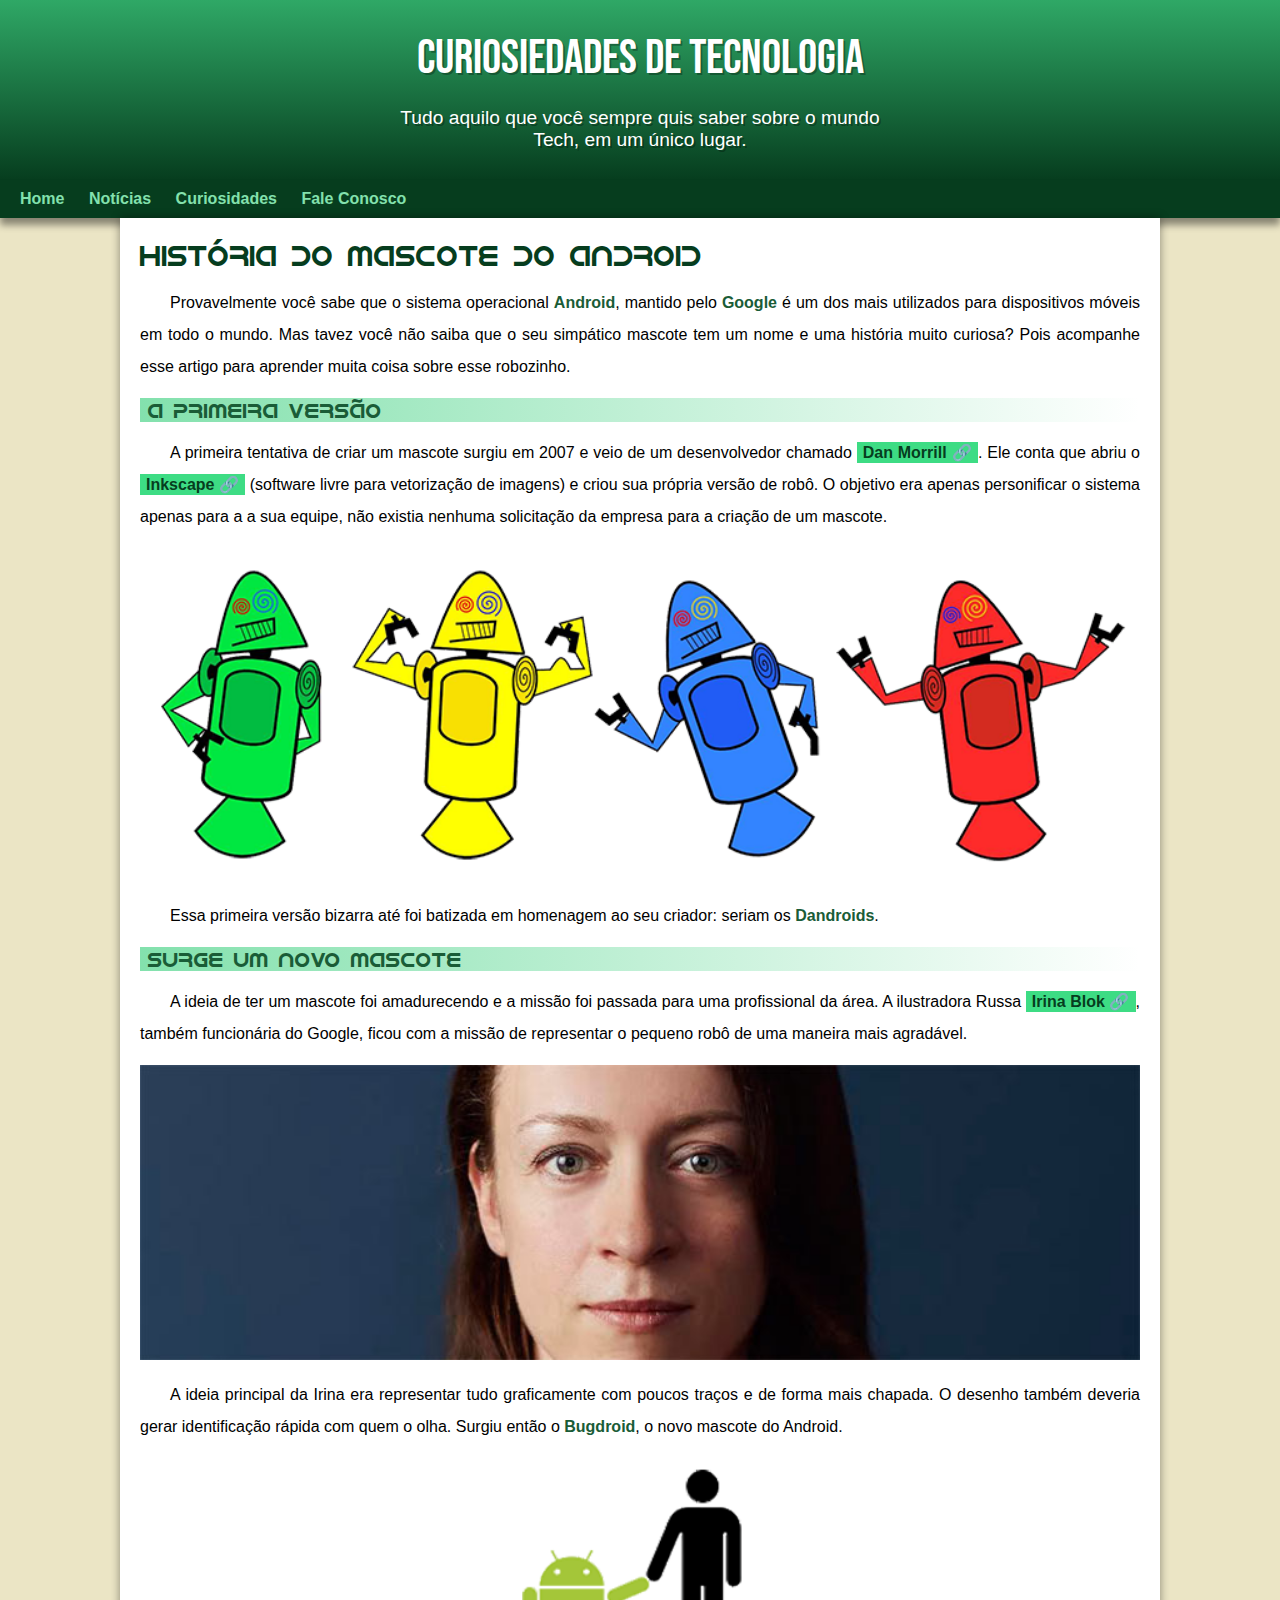
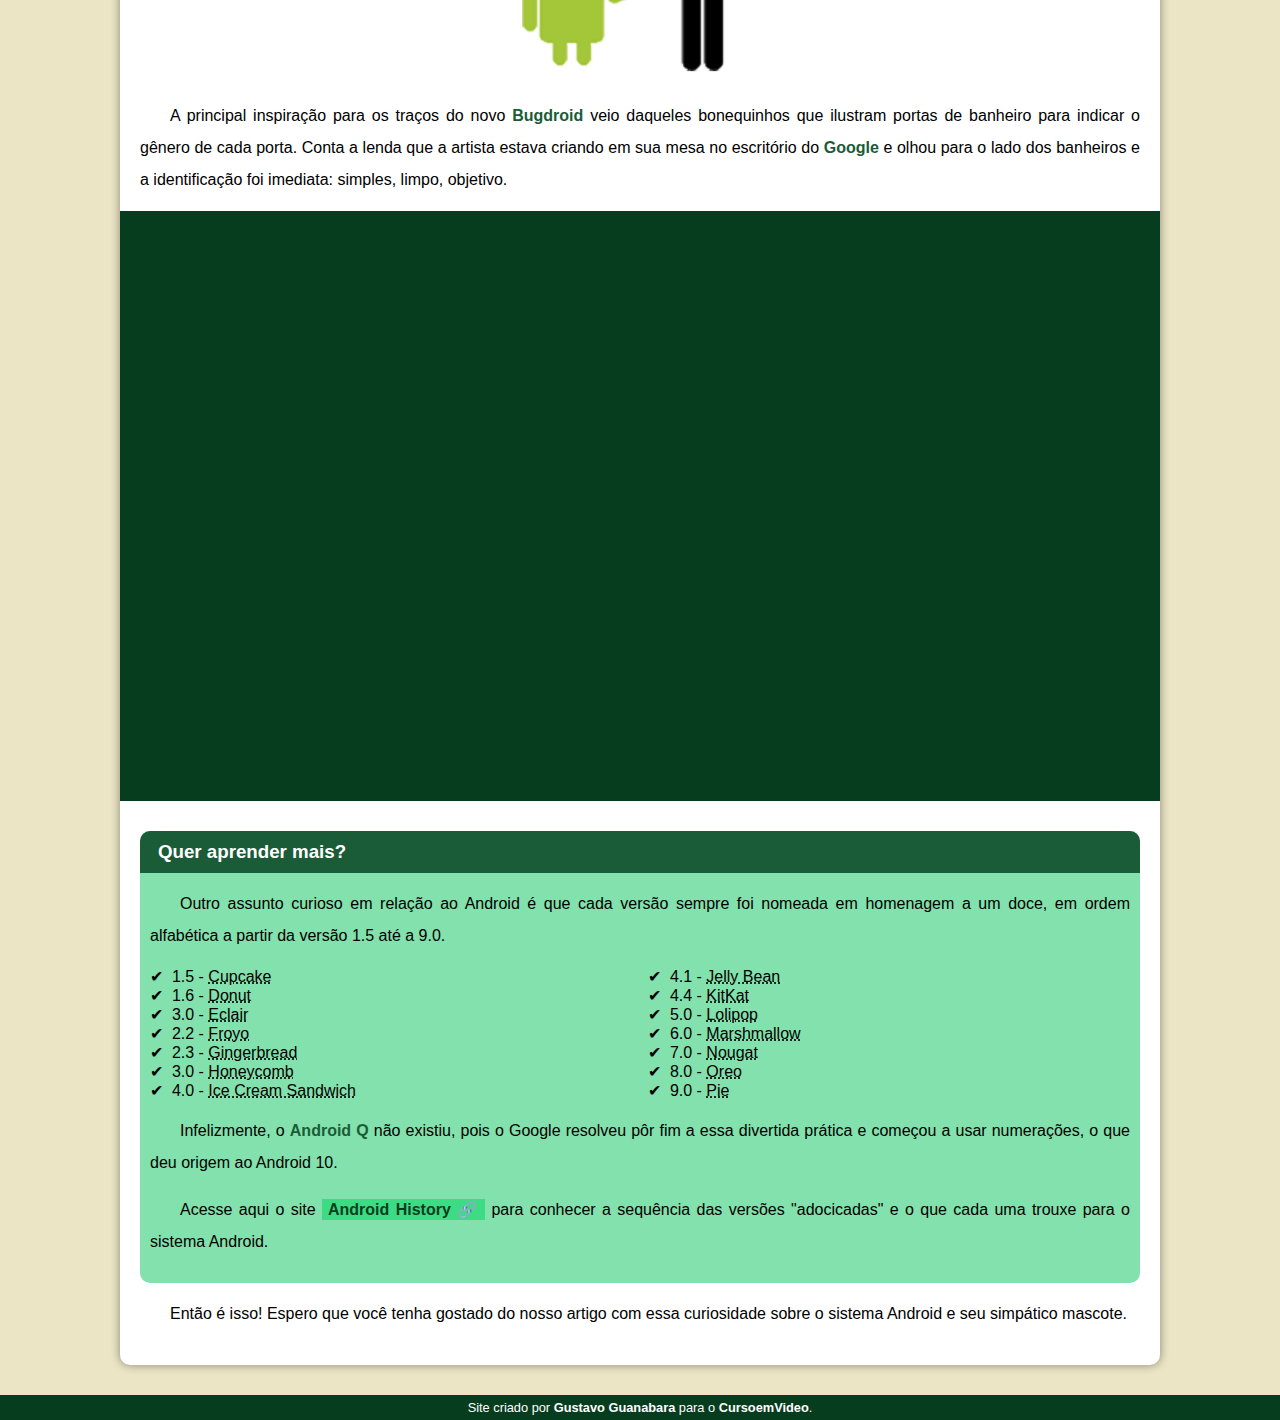
==== index.html @ 16744d75 "Initial commit" ====
<!DOCTYPE html>
<html lang="pt-br">
<head>
    <meta charset="UTF-8">
    <meta name="viewport" content="width=device-width, initial-scale=1.0">
    <link rel="shortcut icon" href="imagens/favicon.ico" type="image/x-icon">
    <title>Como Surgiu o Mascote Android</title>
    <link rel="stylesheet" href="estilo/style.css">
</head>
<body>
    <header>
        <h1>CURIOSIEDADES DE TECNOLOGIA</h1>
        <p>Tudo aquilo que você sempre quis saber sobre o mundo Tech, em um único lugar.</p>
          
    </header>
    <nav>
        <a href="#">Home</a>
        <a href="#">Notícias</a>
        <a href="#">Curiosidades</a>
        <a href="#">Fale Conosco</a>
    </nav>
    <main>
        <article>
            <h1>HISTÓRIA DO MASCOTE DO ANDROID</h1>

            <p>Provavelmente você sabe que o sistema operacional <strong>Android</strong>, mantido pelo <strong>Google</strong> é um dos mais utilizados para dispositivos móveis em todo o mundo. Mas tavez você não saiba que o seu simpático mascote tem um nome e uma história muito curiosa? Pois acompanhe esse artigo para aprender muita coisa sobre esse robozinho.</p>

            <h2>A PRIMEIRA VERSÃO</h2>

            <p>A primeira tentativa de criar um mascote surgiu em 2007 e veio de um desenvolvedor chamado <a href="https://androidcommunity.com/dan-morrill-shows-us-the-android-mascot-that-almost-was-20130103/" target="_blank" class="externo">Dan Morrill</a>. Ele conta que abriu o <a href="https://inkscape.org/pt-br/" target="_blank" class="externo">Inkscape</a> (software livre para vetorização de imagens) e criou sua própria versão de robô. O objetivo era apenas personificar o sistema apenas para a a sua equipe, não existia nenhuma solicitação da empresa para a criação de um mascote.</p>

            <picture>
                <source media="(max-width: 670px)" srcset="imagens/dan-droids-pq.png">
                <img src="imagens/dan-droids.png" alt="Primeira-Versão">
            </picture>

            <p>Essa primeira versão bizarra até foi batizada em homenagem ao seu criador: seriam os <strong>Dandroids</strong>.</p>

            <h2>SURGE UM NOVO MASCOTE</h2>

            <p>A ideia de ter um mascote foi amadurecendo e a missão foi passada para uma profissional da área. A ilustradora Russa <a href="https://www.irinablok.com/" target="_blank" class="externo">Irina Blok</a>, também funcionária do Google, ficou com a missão de representar o pequeno robô de uma maneira mais agradável.</p>

            <picture>
                <source media="(max-width: 670px)" srcset="imagens/irina-blok-pq.jpg">
                <img src="imagens/irina-blok.jpg" alt="Irina Blok, criadora do Bugdroid">
            </picture>

            <p>A ideia principal da Irina era representar tudo graficamente com poucos traços e de forma mais chapada. O desenho também deveria gerar identificação rápida com quem o olha. Surgiu então o <strong>Bugdroid</strong>, o novo mascote do Android.</p>

            <img src="imagens/bugdroid.png" class="pequena" alt="Bugdroid">

            <p>A principal inspiração para os traços do novo <strong>Bugdroid</strong> veio daqueles bonequinhos que ilustram portas de banheiro para indicar o gênero de cada porta. Conta a lenda que a artista estava criando em sua mesa no escritório do <strong>Google</strong> e olhou para o lado dos banheiros e a identificação foi imediata: simples, limpo, objetivo.</p>

            <div class="video"><iframe width="560" height="315" src="https://www.youtube.com/embed/l2UDgpLz20M?si=Nr5z6ldz147MCiNr" title="YouTube video player" frameborder="0" allow="accelerometer; autoplay; clipboard-write; encrypted-media; gyroscope; picture-in-picture; web-share" referrerpolicy="strict-origin-when-cross-origin" allowfullscreen></iframe></div>

            <aside>
                <h3>Quer aprender mais?</h3> 

                <p>Outro assunto curioso em relação ao Android é que cada versão sempre foi nomeada em homenagem a um doce, em ordem alfabética a partir da versão 1.5 até a 9.0.</p>  

                <ul>
                    <li>1.5 - <abbr title="Bolo de Copo">Cupcake</abbr></li>
                    <li>1.6 - <abbr title="Rosquinha">Donut</abbr></li>
                    <li>3.0 - <abbr title="Bomba">Eclair</abbr></li>
                    <li>2.2 - <abbr title="Iogurte Congelado">Froyo</abbr></li>
                    <li>2.3 - <abbr title="Biscoito de Gengibre">Gingerbread</abbr></li>
                    <li>3.0 - <abbr title="Favo de Mel">Honeycomb</abbr></li>
                    <li>4.0 - <abbr title="Saunduíche de Sorvete">Ice Cream Sandwich</abbr></li>
                    <li>4.1 - <abbr title="Jujuba">Jelly Bean</abbr></li>
                    <li>4.4 - <abbr title="Kitkat">KitKat</abbr></li>
                    <li>5.0 - <abbr title="Pirulito">Lolipop</abbr></li>
                    <li>6.0 - <abbr title="Marshmallow">Marshmallow</abbr></li>
                    <li>7.0 - <abbr title="Torrone">Nougat</abbr></li>
                    <li>8.0 - <abbr title="Oreo">Oreo</abbr></li>
                    <li>9.0 - <abbr title="Torta">Pie</abbr></li>
                </ul>    

                <p>Infelizmente, o <strong>Android Q</strong> não existiu, pois o Google resolveu pôr fim a essa divertida prática e começou a usar numerações, o que deu origem ao Android 10.</p>

                <p>Acesse aqui o site <a href="https://www.android.com/intl/en_uk/history/#/donut" target="_blank" class="externo">Android History</a> para conhecer a sequência das versões "adocicadas" e o que cada uma trouxe para o sistema Android.</p>
            </aside>

            <p>Então é isso! Espero que você tenha gostado do nosso artigo com essa curiosidade sobre o sistema Android e seu simpático mascote.</p>
        </article>
    </main>

    <footer>
        <p>Site criado por <a href="https://gustavoguanabara.github.io/" target="_blank">Gustavo Guanabara</a> para o <a href="https://www.youtube.com/@CursoemVideo" target="_blank">CursoemVideo</a>.</p>
    </footer>
</body>
</html>
---- estilo/style.css ----
@charset "UTF-8";

@import url('https://fonts.googleapis.com/css2?family=Bebas+Neue&display=swap');

@font-face{
    font-family: 'Android';
    src: url('../fontes/idroid.otf') format('opentype');
    font-weight: normal;
}

:root{
    --cor0: #EBE5C5;
    --cor1: #83E1AD;
    --cor2: #3DDC84;
    --cor3: #2FA866;
    --cor4: #1A5C37;
    --cor5: #063D1E;

    --fonte-padrao: Arial, Verdana, Helvetica, sans-serif;
    --fonte-destaque: "Bebas Neue", sans-serif;
    --fonte-android: 'Android', cursive;
}

*{
    margin: 0px;
    padding: 0px;
}

body{
    background-color: var(--cor0);
    font-family: var(--fonte-padrao);
}

header{
    background-image: linear-gradient(to bottom, var(--cor3), var(--cor5));
    min-height: 150px;
    text-align: center;
    padding-top: 30px;
}

header h1{
    color: white;
    font-family: var(--fonte-destaque);
    font-weight: normal;
    font-size: 3em;
    margin-bottom: 20px;
    text-shadow: 2px 2px 0px rgba(0, 0, 0, 0.300);
}

header p{
    font-family: var(--fonte-padrao);
    font-size: 1.2em;
    color: white;
    max-width: 500px;
    padding-left: 10px;
    padding-right: 10px;
    margin: auto;
    margin-bottom: 30px;
    text-shadow: 2px 2px 0px rgba(0, 0, 0, 0.300);
}

nav{
    background-color: var(--cor5);
    padding: 10px;
    box-shadow: 0px 7px 7px rgba(0, 0, 0, 0.420);
}

nav a{
    color: var(--cor1);
    padding: 10px;
    border-radius: 5px;
    text-decoration: none;
    font-weight: bold;
    transition-duration: 0.5s;
}

nav a:hover{
    background-color: var(--cor3);
    color: var(--cor5);
}

main{
    min-width: 300px;
    max-width: 1000px;
    margin: auto;
    margin-bottom: 30px;
    padding: 20px;
    background-color: white;
    box-shadow: 0px 0px 10px rgba(0, 0, 0, 0.420);
    border-bottom-left-radius: 10px;
    border-bottom-right-radius: 10px;
}

main h1{
    color: var(--cor5);
    font-family: var(--fonte-android);
    font-weight: normal;
    font-size: 1.8em;
}

main h2{
    color: var(--cor4);
    font-family: var(--fonte-android);
    font-weight: normal;
    font-size: 1.3em;
    background-image: linear-gradient(to right, var(--cor1), transparent);
    text-indent: 8px;
}

main p{
    margin: 15px 0px;
    text-align: justify;
    text-indent: 30px;
    font-size: 1em;
    line-height: 2em;
}

main strong{
    color: var(--cor4);
    font-weight: bolder;
}

main a{
    text-decoration: none;
    font-weight: bold;
    color: var(--cor5);
    background-color: var(--cor2);
    padding: 2px 6px;
}

main a:hover{
    text-decoration: underline;
    color: var(--cor4);
}

a.externo::after{
    content: '\00A0\1F517';
}

main img{
    width: 100%;
}

main img.pequena{
    max-width: 350px;
    display: block;
    margin: auto;
}

div.video{
    background-color: var(--cor5);
    margin: 0px -20px 30px -20px;
    padding: 20px;
    padding-bottom: 57%;
    position: relative;

}

div.video iframe{
    position: absolute;
    top: 5%;
    left: 5%;
    width: 90%;
    height: 90%;
}

aside{
    background-color: var(--cor1);
    padding: 10px;
    border-radius: 10px;
}

aside h3{
    text-indent: 8px;
    background-color: var(--cor4);
    color: white;
    padding: 10px;
    margin: -10px -10px 0px -10px;
    border-radius: 10px 10px 0px 0px;
}

aside ul{
    list-style: '\2714\00A0\00A0';
    list-style-position: inside;
    columns: 2;
}

footer{
    background-color: var(--cor5);
    color: white;
    text-align: center;
    font-size: 0.8em;
    padding: 5px;
}

footer a {
    color: white;
    font-weight: bolder;
    text-decoration: none;
}

footer a:hover{
    text-decoration: underline;
    color: var(--cor1);
}
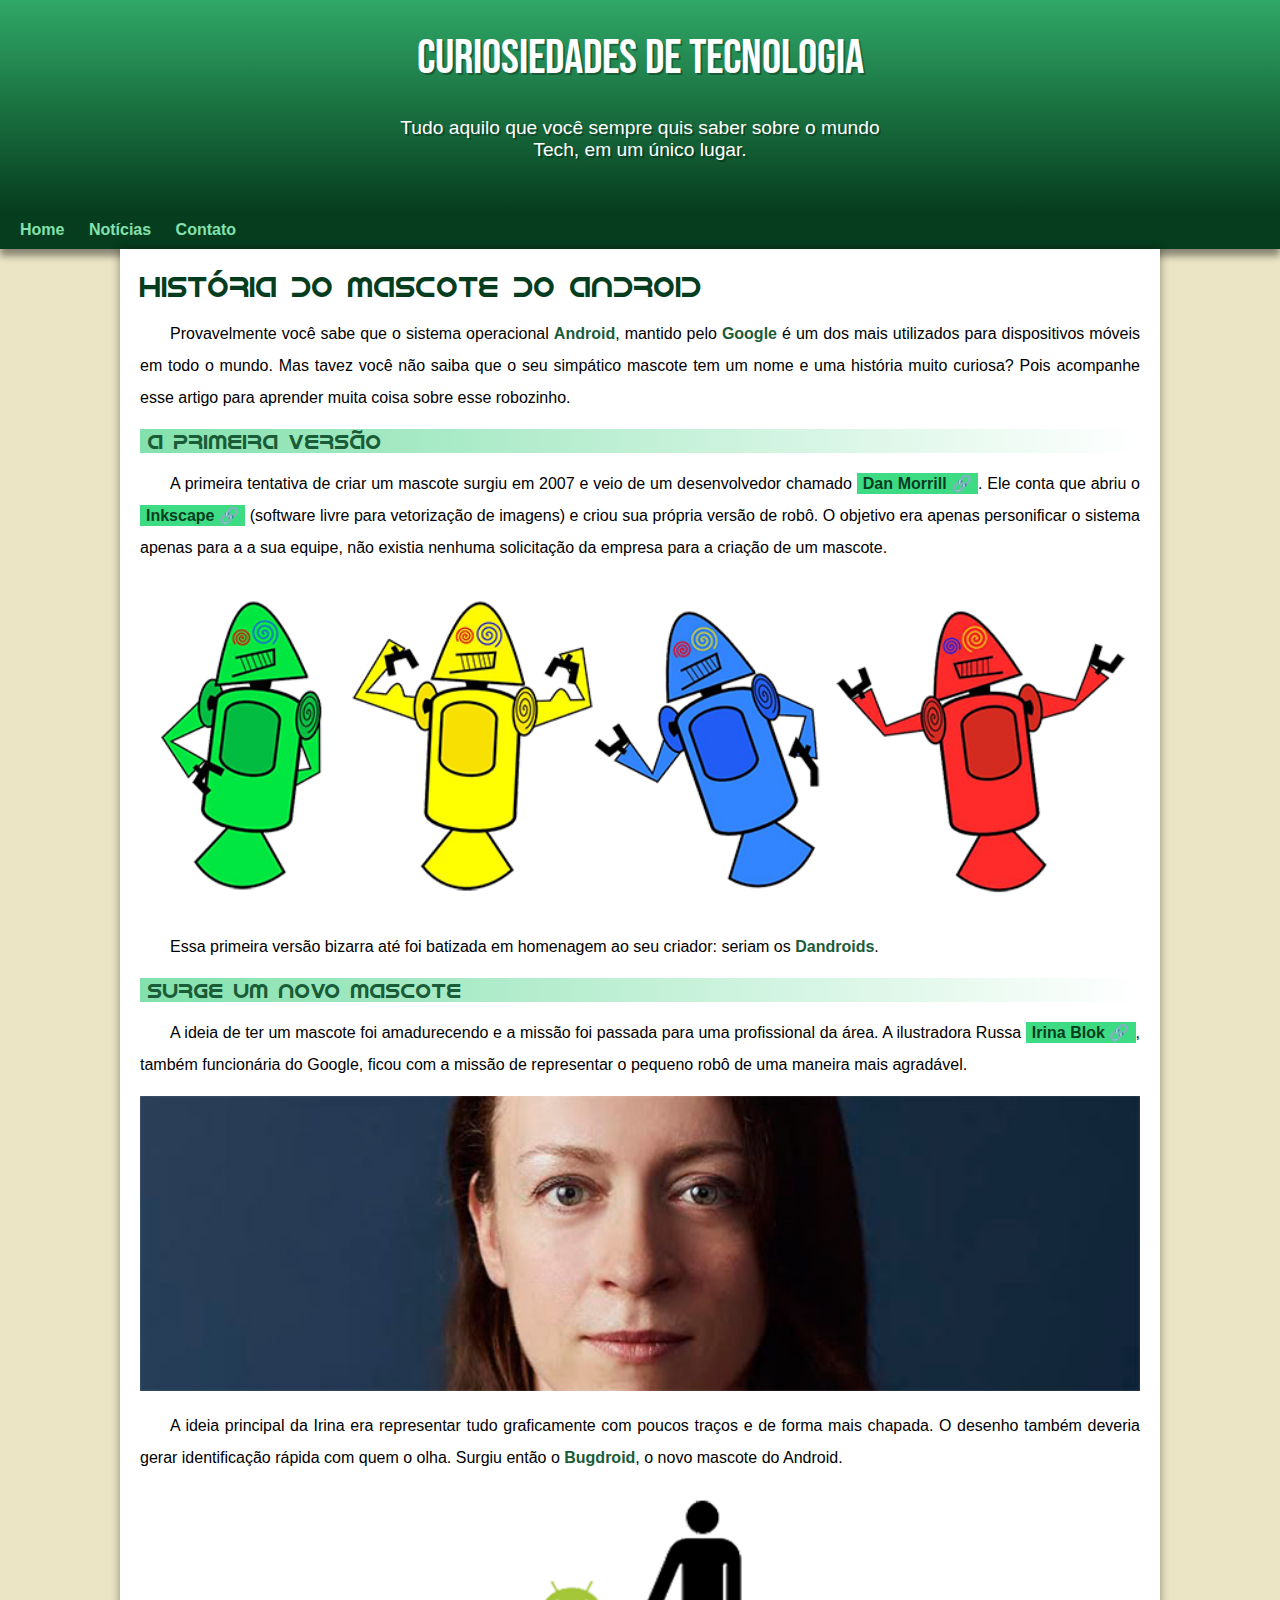
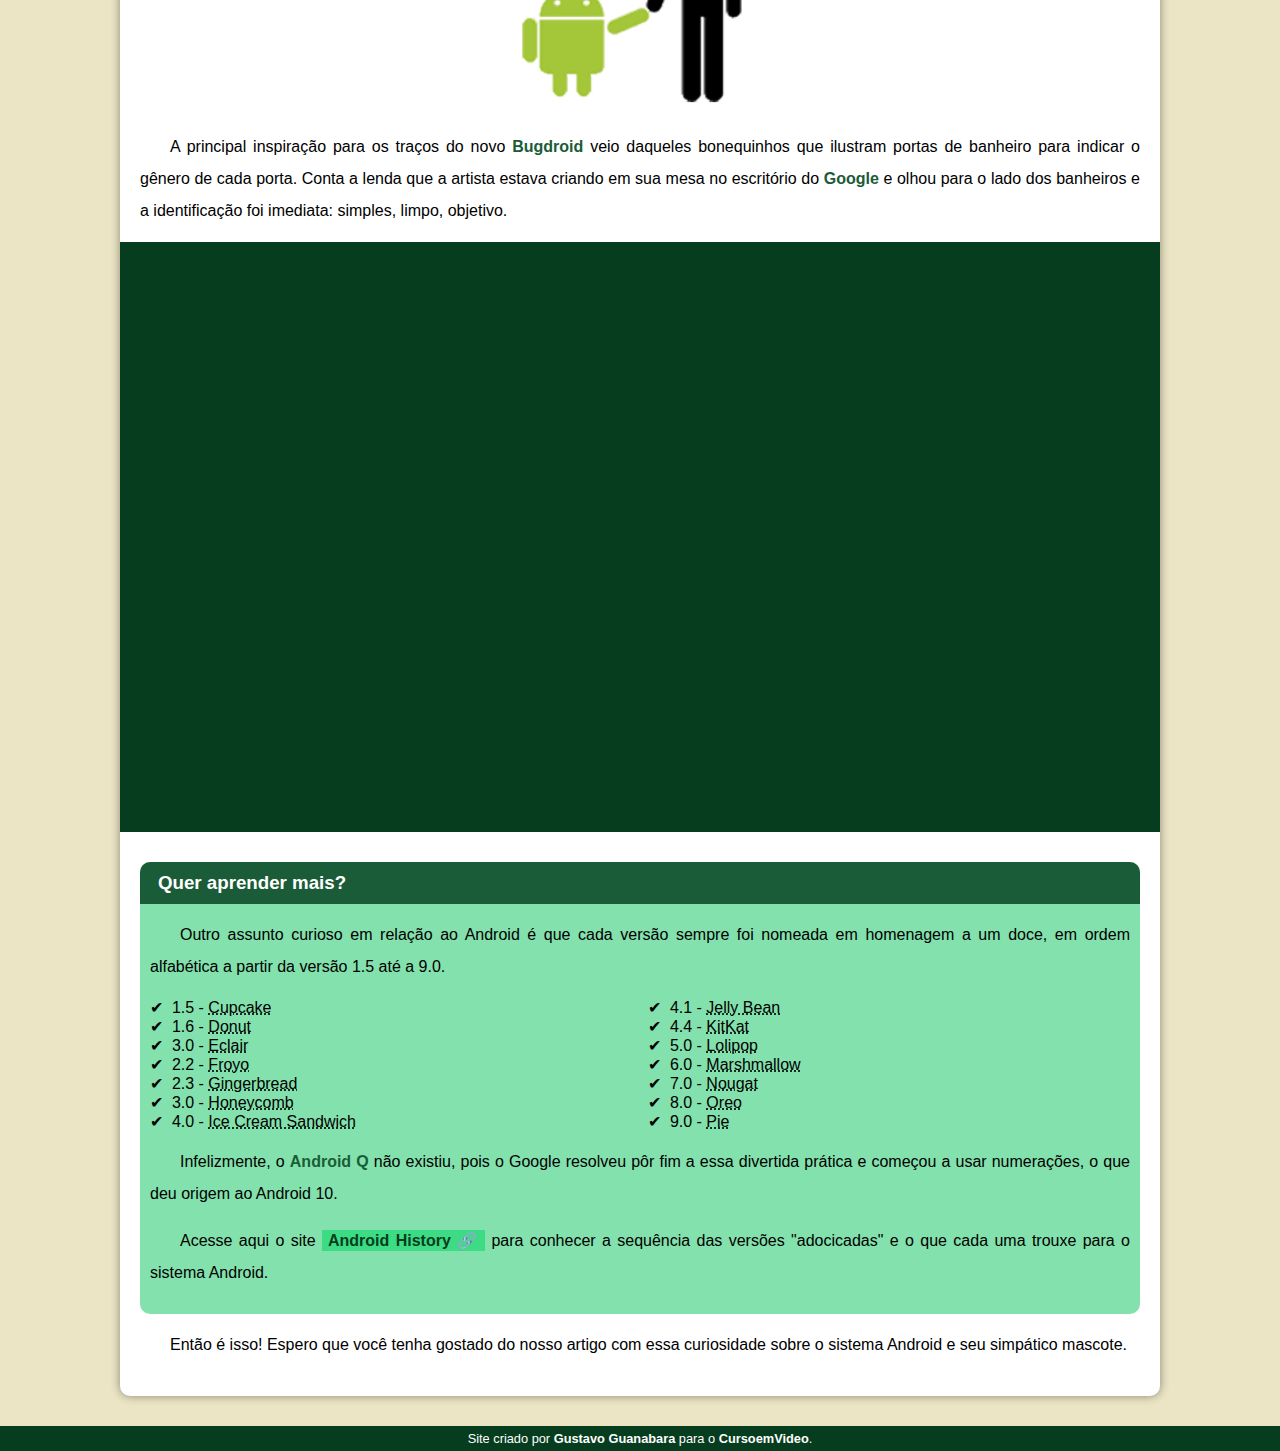
==== commit 1f3fd6f2: "Ajuste de padding" ====
--- a/index.html
+++ b/index.html
@@ -16,8 +16,7 @@
     <nav>
         <a href="#">Home</a>
         <a href="#">Notícias</a>
-        <a href="#">Curiosidades</a>
-        <a href="#">Fale Conosco</a>
+        <a href="#">Contato</a>
     </nav>
     <main>
         <article>
--- a/estilo/style.css
+++ b/estilo/style.css
@@ -43,7 +43,7 @@
     font-family: var(--fonte-destaque);
     font-weight: normal;
     font-size: 3em;
-    margin-bottom: 20px;
+    padding-bottom: 30px;
     text-shadow: 2px 2px 0px rgba(0, 0, 0, 0.300);
 }
 
@@ -55,7 +55,7 @@
     padding-left: 10px;
     padding-right: 10px;
     margin: auto;
-    margin-bottom: 30px;
+    padding-bottom: 50px;
     text-shadow: 2px 2px 0px rgba(0, 0, 0, 0.300);
 }
 
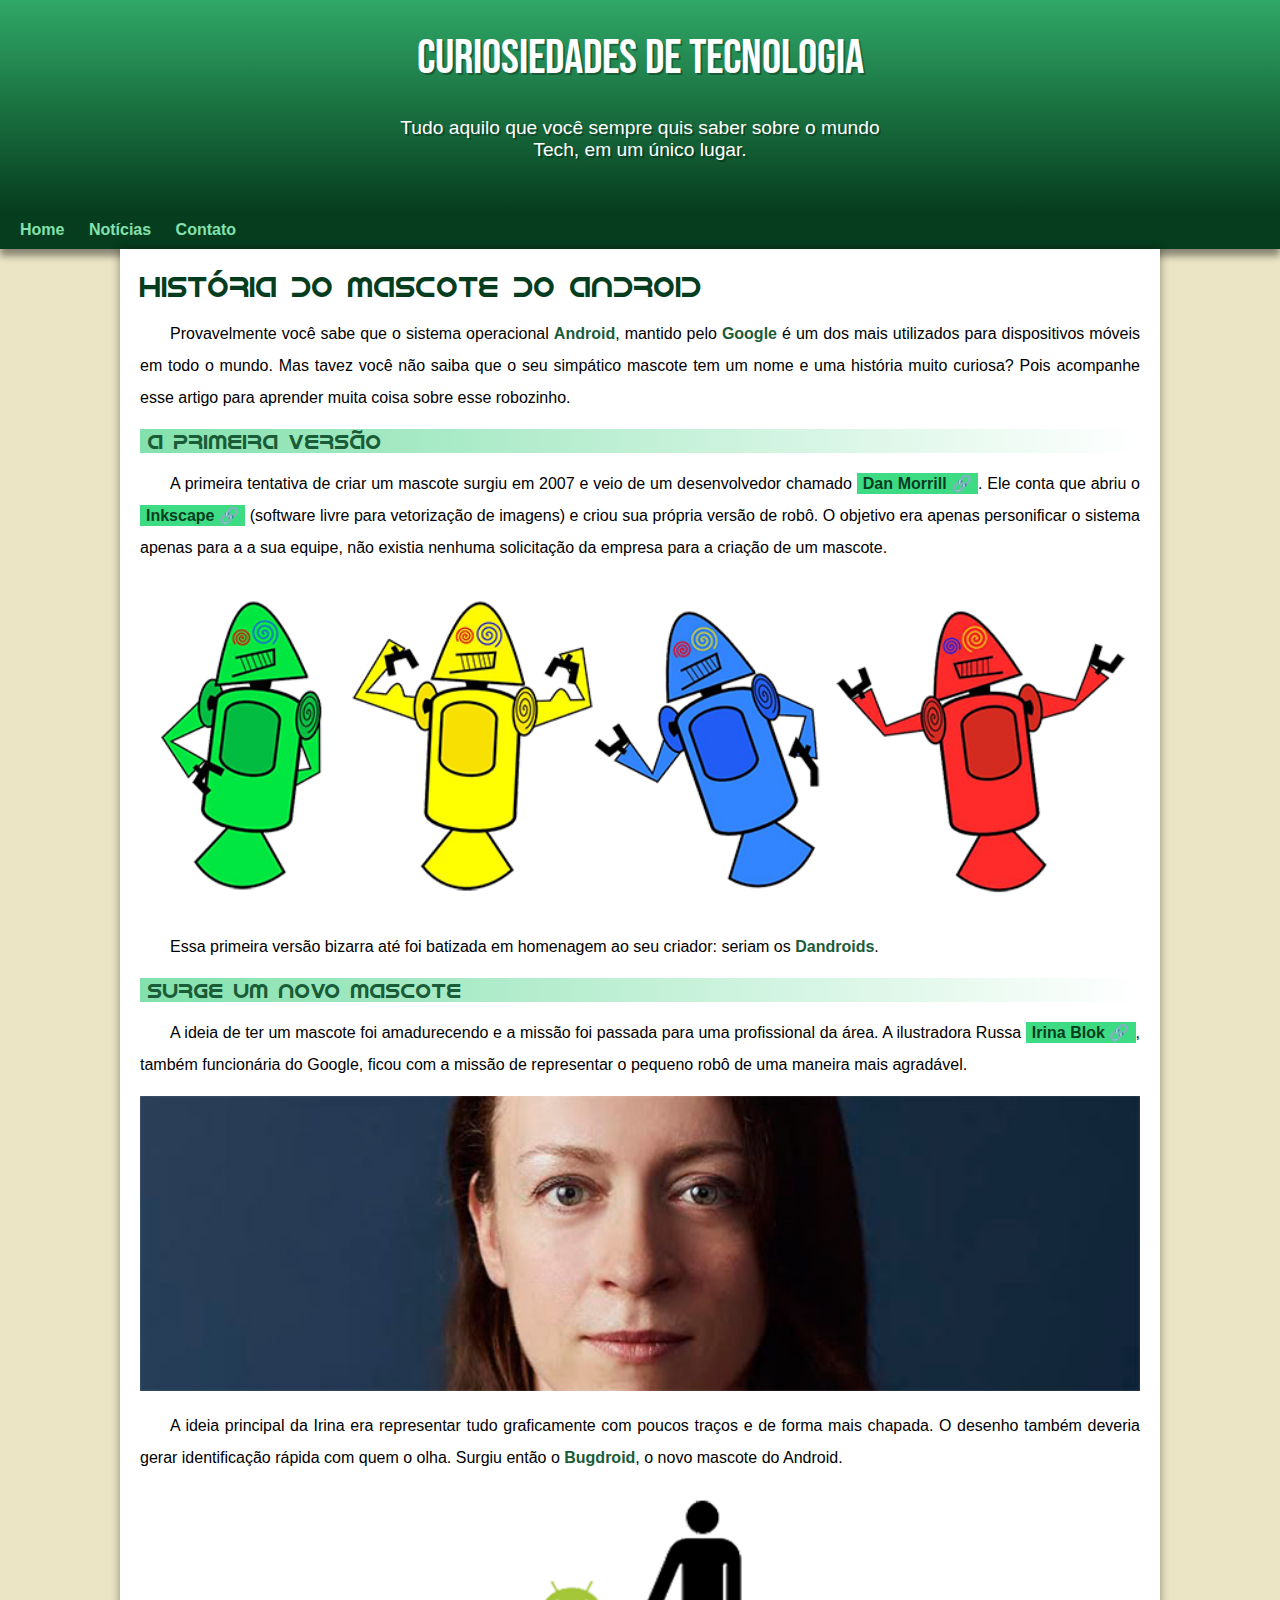
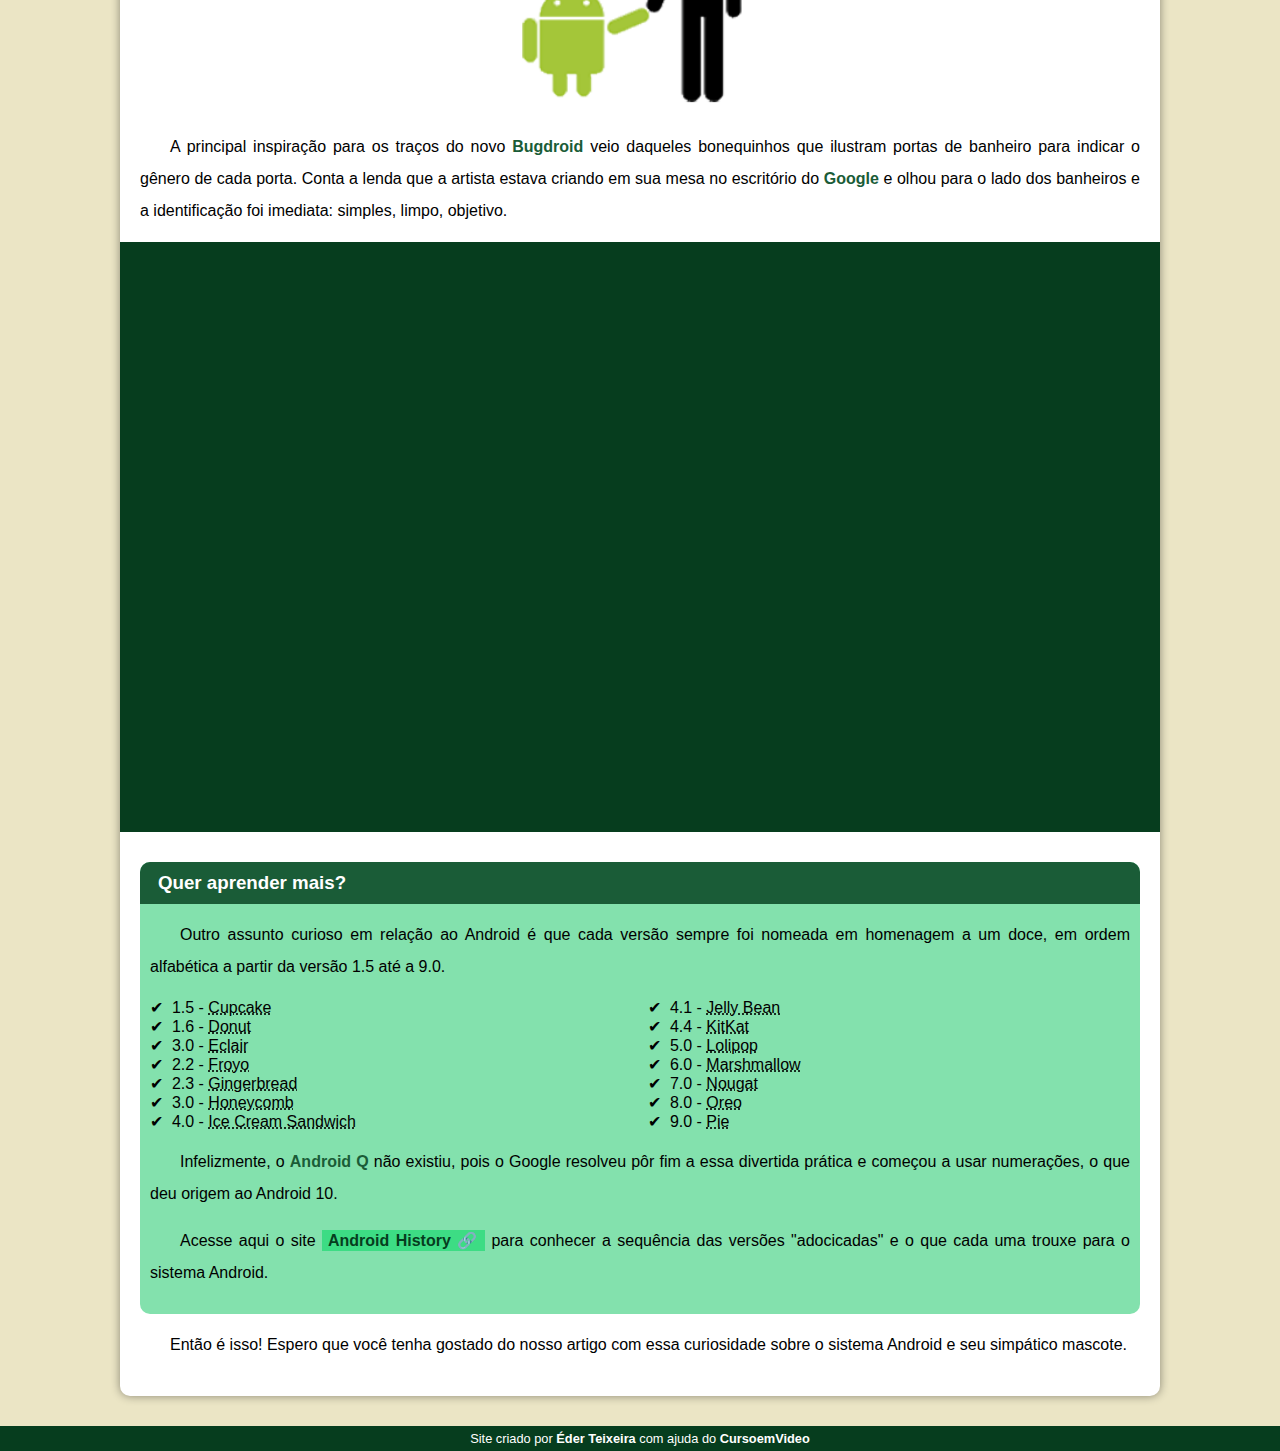
==== commit 65e9325a: "Footer" ====
--- a/index.html
+++ b/index.html
@@ -84,7 +84,7 @@
     </main>
 
     <footer>
-        <p>Site criado por <a href="https://gustavoguanabara.github.io/" target="_blank">Gustavo Guanabara</a> para o <a href="https://www.youtube.com/@CursoemVideo" target="_blank">CursoemVideo</a>.</p>
+        <p>Site criado por <a href="https://github.com/edercassianoteixeira" target="_blank">Éder Teixeira</a> com ajuda do <a href="https://www.youtube.com/c/CursoemV%C3%ADdeo" target="_blank">CursoemVideo</a></p>
     </footer>
 </body>
 </html>--- a/estilo/style.css
+++ b/estilo/style.css
@@ -52,10 +52,8 @@
     font-size: 1.2em;
     color: white;
     max-width: 500px;
-    padding-left: 10px;
-    padding-right: 10px;
+    padding: 0px 10px 50px 10px;
     margin: auto;
-    padding-bottom: 50px;
     text-shadow: 2px 2px 0px rgba(0, 0, 0, 0.300);
 }
 
